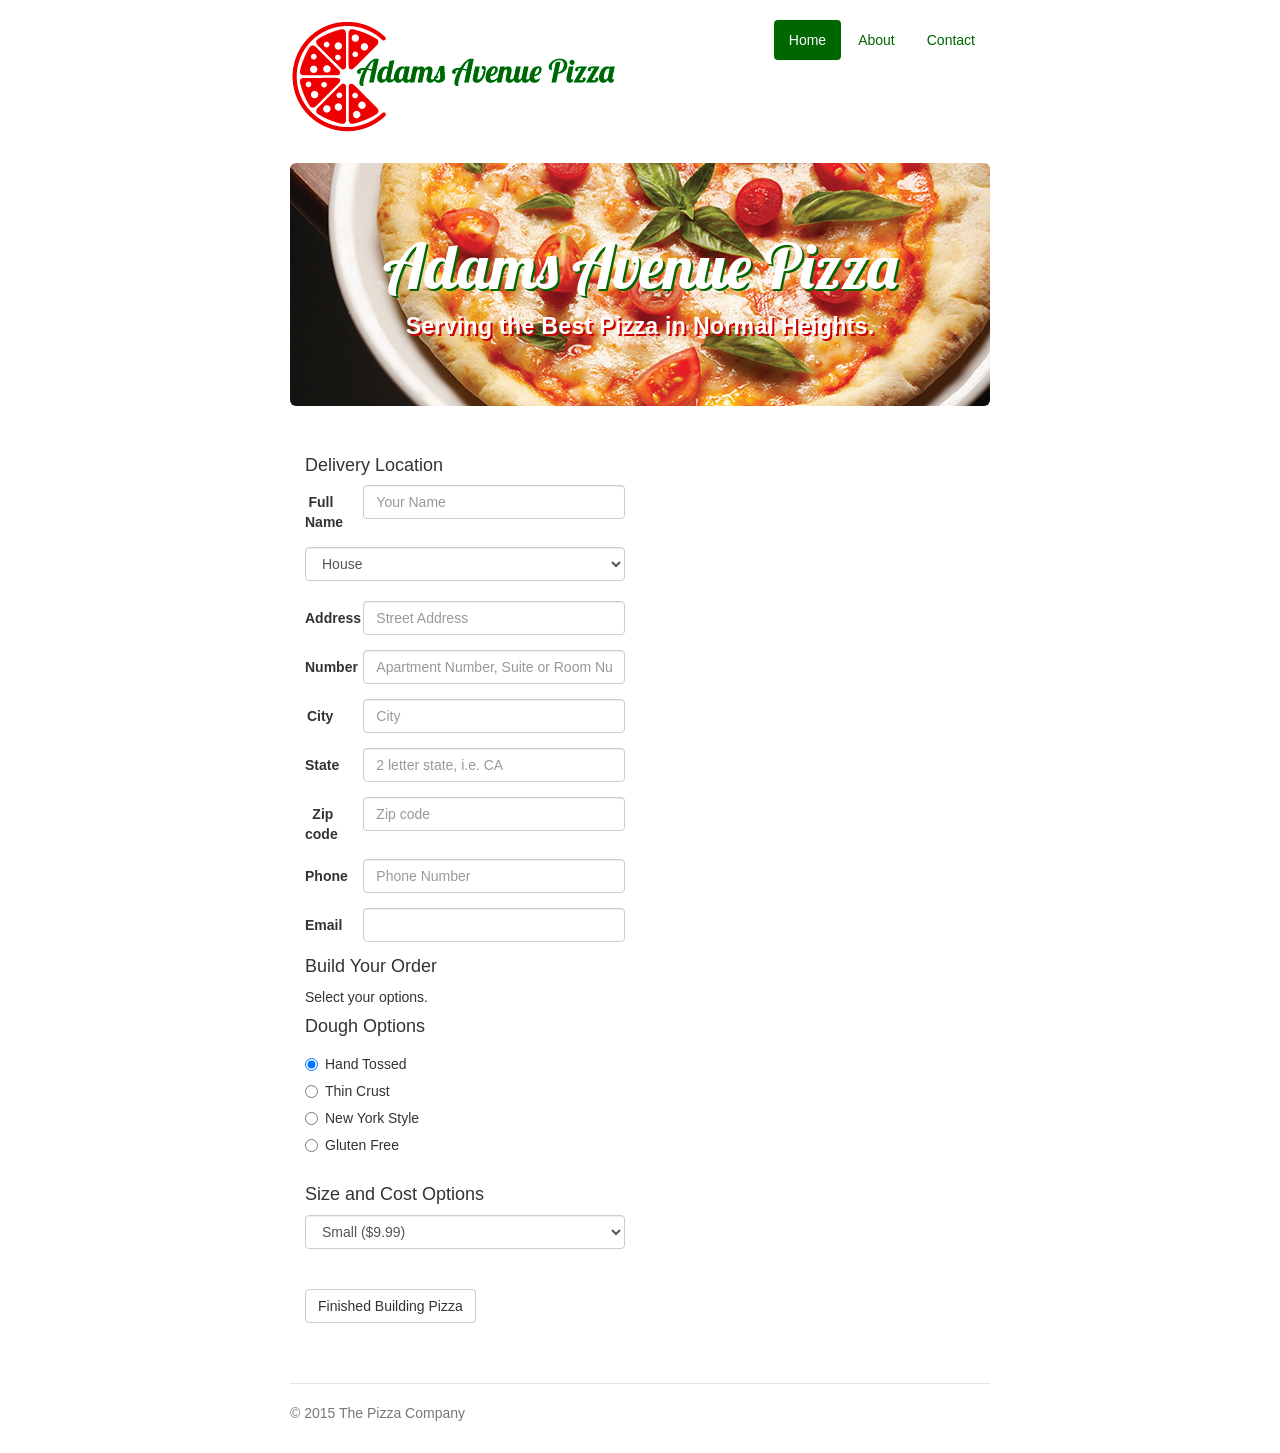
==== index.html @ f9f9bd65 "New repo for Assignment 6" ====
<!DOCTYPE html>
<html lang="en">
  <head>
    <meta charset="utf-8">
    <meta http-equiv="X-UA-Compatible" content="IE=edge">
    <meta name="viewport" content="width=device-width, initial-scale=1">
    <!-- The above 3 meta tags *must* come first in the head; any other head content must come *after* these tags -->
    <meta name="description" content="">
    <meta name="author" content="">
    <link rel="icon" href="favicon.ico">

    <title>Pizza Order Form</title>

    <!-- Bootstrap core CSS -->
    <link href="css/bootstrap.min.css" rel="stylesheet">

    <!-- Custom styles for this template -->
    <link href="css/jumbotron-narrow.css" rel="stylesheet">
    <link href="css/pizza.css" rel="stylesheet">
    
    <!-- Google Fonts -->
    <link href='https://fonts.googleapis.com/css?family=Lobster' rel='stylesheet' type='text/css'>
    
    <!-- Just for debugging purposes. Don't actually copy these 2 lines! -->
    <!--[if lt IE 9]><script src="../../assets/js/ie8-responsive-file-warning.js"></script><![endif]-->
<!--    <script src="assets/js/ie-emulation-modes-warning.js"></script>    -->

    <!-- HTML5 shim and Respond.js for IE8 support of HTML5 elements and media queries -->
    <!--[if lt IE 9]>
      <script src="https://oss.maxcdn.com/html5shiv/3.7.2/html5shiv.min.js"></script>
      <script src="https://oss.maxcdn.com/respond/1.4.2/respond.min.js"></script>
    <![endif]-->
  </head>

<body>
    <div class="container">
      <div class="header clearfix">
        <nav>
          <ul class="nav nav-pills pull-right">
            <li role="presentation" class="active"><a href="#">Home</a></li>
            <li role="presentation"><a href="#">About</a></li>
            <li role="presentation"><a href="#">Contact</a></li>
          </ul>
        </nav>
     <img src="images/AdamsAvenuePizza.png" alt="Adams Avenue Pizza logo">
      </div>

      <div class="jumbotron">
        <h1>Adams Avenue Pizza</h1>
        <p class="lead">Serving the Best Pizza in Normal Heights.</p>
      </div>
      
      <div class="row marketing">
        <div class="col-lg-6">
          <h4>Delivery Location</h4>
                 
<form id="pizza" class="form-horizontal" name="pizzaForm">
       
  <div class="form-group">
    <label for="name" class="col-sm-2 control-label">Full Name</label>
    <div class="col-sm-10">
      <input type="text" name="name" class="form-control" id="name" placeholder="Your Name">
    </div>
  </div>
      
<select id="location" name="form_select" class="form-control">
  <option value="house">House</option>
  <option value="apartment">Apartment</option>
  <option value="business">Business</option>
  <option value="campus">Campus</option>
  <option value="hotel">Hotel</option>
  <option value="dorm">Dorm</option>
  <option value="other">Other</option>
</select> 
  <br>
          
  <div id="otherlocation" style="display: none;" class="form-group">
    <label for="otherloc" class="col-sm-2 control-label">Other</label>
    <div class="col-sm-10">
      <input type="text" class="form-control" id="otherloc" placeholder="Other type of location">
    </div>
  </div>                    

  <div class="form-group">
    <label for="street" class="col-sm-2 control-label">Address</label>
    <div class="col-sm-10">
      <input type="text" name="street" class="form-control" id="street" placeholder="Street Address">
    </div>
  </div>
      
  <div class="form-group">
    <label for="number" class="col-sm-2 control-label">Number</label>
    <div class="col-sm-10">
      <input type="text" name="number" class="form-control" id="number" placeholder="Apartment Number, Suite or Room Number">
    </div>
  </div> 
       
  <div class="form-group">
    <label for="city" class="col-sm-2 control-label">City</label>
    <div class="col-sm-10">
      <input type="text" name="city" class="form-control" id="city" placeholder="City">
    </div>
  </div>                                                                                      
       
  <div class="form-group">
    <label for="state" class="col-sm-2 control-label">State</label>
    <div class="col-sm-10">
      <input type="text" class="form-control" id="state" placeholder="2 letter state, i.e. CA">
    </div>
  </div>
      
  <div class="form-group">
    <label for="zipcode" class="col-sm-2 control-label">Zip code</label>
    <div class="col-sm-10">
      <input type="text" class="form-control" id="zipcode" placeholder="Zip code">
    </div>
  </div>               
               
  <div class="form-group">
    <label for="phone" class="col-sm-2 control-label">Phone</label>
    <div class="col-sm-10">
      <input type="text" class="form-control" id="phone" placeholder="Phone Number">
    </div>
  </div>   
              
  <div class="form-group">
    <label for="email" class="col-sm-2 control-label">Email</label>
    <div class="col-sm-10">
      <input type="email" class="form-control" id="email">
    </div>
  </div> 
  
    <h4>Build Your Order</h4>
    <p>Select your options.</p>
    
<div id="totalPrice"></div>


<h4>Dough Options</h4>
<div class="radio">
  <label>
    <input type="radio" name="dough" id="handTossed" value="handTossed" checked>
    Hand Tossed
  </label>
</div>
<div class="radio">
  <label>
    <input type="radio" name="dough" id="thinCrust" value="thinCrust">
    Thin Crust
  </label>
</div>
<div class="radio">
  <label>
    <input type="radio" name="dough" id="newYork" value="newYork">
    New York Style
  </label>
     </div>
<div class="radio">
  <label>
    <input type="radio" name="dough" id="glutenFree" value="glutenFree">
    Gluten Free
  </label>  
  </div>
  <br> 
  
<h4>Size and Cost Options</h4>

<select id="sizeOptions" class="form-control"></select>
<br>

<div id="extras">
<h4>Cheese Options</h4>
<select id="cheese" class="form-control" name='cheese' onchange="calculateTotal()">
  <option value="light">Light: no charge</option>
  <option value="normal" selected>Normal: no charge</option>
  <option value="extra">Extra: +$2.99</option>
  <option value="double">Double: +$3.99</option>
</select>
<br>

<h4>Sauce Options</h4>
<select id="sauce" class="form-control" name='sauce' onchange="calculateTotal()">
  <option value="regularTom" selected>Regular Tomato: no charge</option>
  <option value="heartyTom">Hearty Tomato: +$.99</option>
  <option value="bbq">BBQ Sauce: +$1.99</option>
</select>
<br>
    
<h4>Topping Options</h4>
<p>Each topping is $.99 extra.</p>

<div id="toppings">

<div class="checkbox">
  <label>
    <input type="checkbox" id="pepperoni" name="topping" value="pepperoni" onclick="calculateTotal()" />
    Pepperoni
  </label>
</div>
<div class="checkbox">
  <label>
    <input type="checkbox" id="sausage" name="topping" value="sausage" onclick="calculateTotal()" />
    Sausage
  </label>
</div>
<div class="checkbox">
  <label>
    <input type="checkbox" id="ham" name="topping"  value="ham" onclick="calculateTotal()" />
    Ham
  </label>
</div>
<div class="checkbox">
  <label>
    <input type="checkbox" id="bacon" name="topping"  value="bacon" onclick="calculateTotal()" />
    Bacon
  </label>
</div>
<div class="checkbox">
  <label>
    <input type="checkbox" id="salami" name="topping"  value="salami" onclick="calculateTotal()" />
    Salami
  </label>
</div>
<div class="checkbox">
  <label>
    <input type="checkbox" id="peppers" name="topping" value="peppers" onclick="calculateTotal()" />
    Peppers
  </label>
</div>
<div class="checkbox">
  <label>
    <input type="checkbox" id="olives" name="topping" value="olives" onclick="calculateTotal()" />
    Olives
  </label>
</div>
<div class="checkbox">
  <label>
    <input type="checkbox" id="jalapenos" name="topping" value="jalapenos" onclick="calculateTotal()" />
    Jalapenos
  </label>
</div> 
<div class="checkbox">
  <label>
    <input type="checkbox" id="mushrooms" name="topping" value="mushrooms" onclick="calculateTotal()" />
    Mushrooms
  </label>
</div>        
<div class="checkbox">
  <label>
    <input type="checkbox" id="pineapple" name="topping" value="pineapple" onclick="calculateTotal()" />
    Pineapple
  </label>
</div>        
<div class="checkbox">
  <label>
    <input type="checkbox" id="onion" name="topping" value="onion" onclick="calculateTotal()" />
    Onion
  </label>
</div>
</div>  
<!--end toppings div-->

</div>
<!--end extras div-->
<br>       

<button id="finishedBuilding" type="button" class="btn btn-default">Finished Building Pizza</button>

 <br><br>
 
<div id="billingInfo"> 
<h4>Billing Information</h4>
<input type="checkbox" id="billing" name="same-info" value="same-info" onclick="copyLocationInfo()" /> Same as delivery information
<br><br>
       
 <div class="form-group">
    <label for="billingName" class="col-sm-2 control-label">Full Name</label>
    <div class="col-sm-10">
      <input type="text" name="billingName" class="form-control" id="billingName" placeholder="Your Name">
    </div>
  </div>      
       
<div class="form-group">
    <label for="billingStreet" class="col-sm-2 control-label">Address</label>
    <div class="col-sm-10">
      <input type="text" class="form-control" id="billingStreet" placeholder="Street Address">
    </div>
  </div>
      
  <div class="form-group">
    <label for="billingNumber" class="col-sm-2 control-label">Number</label>
    <div class="col-sm-10">
      <input type="text" class="form-control" id="billingNumber" placeholder="Apartment Number, Suite or Room Number">
    </div>
  </div> 
       
  <div class="form-group">
    <label for="billingCity" class="col-sm-2 control-label">City</label>
    <div class="col-sm-10">
      <input type="text" class="form-control" id="billingCity" placeholder="City">
    </div>
  </div>                                                                                      
       
  <div class="form-group">
    <label for="billingState" class="col-sm-2 control-label">State</label>
    <div class="col-sm-10">
      <input type="text" class="form-control" id="billingState" placeholder="2 letter state, i.e. CA">
    </div>
  </div>
      
  <div class="form-group">
    <label for="billingZip" class="col-sm-2 control-label">Zip code</label>
    <div class="col-sm-10">
      <input type="text" class="form-control" id="billingZip" placeholder="Zip code">
    </div>
  </div>               
		
<h4>Card details</h4>
  <div class="form-group">
    <label for="cardnumber" class="col-sm-2 control-label">CC No.</label>
    <div class="col-sm-10">
      <input type="text" class="form-control" id="cardNumber" placeholder="Credit Card Number">
    </div>
    <div id="invalidCard">
    </div>
    <div id="cardVendor"></div>
    
  </div>  
  <br><br>		
		
  <div class="form-group">
    <label for="cvc" class="col-sm-2 control-label">CVC Code</label>
    <div class="col-sm-10">
      <input type="text" class="form-control" id="cvc" placeholder="CVC Code">
    </div>
  </div> 
<br><br>         
  		
<h4>Expiration Date</h4>

<select class="form-control" name="month" id="month" size="1">
    <option value="01">January</option>
    <option value="02">February</option>
    <option value="03">March</option>
    <option value="04">April</option>
    <option value="05">May</option>
    <option value="06">June</option>
    <option value="07">July</option>
    <option value="08">August</option>
    <option value="09">September</option>
    <option value="10">October</option>
    <option value="11">November</option>
    <option value="12">December</option>
</select>
<br>

<select class="form-control" name="day" id="day" size="1">
    <option value="01">1</option>
    <option value="02">2</option>
    <option value="03">3</option>
    <option value="04">4</option>
    <option value="05">5</option>
    <option value="06">6</option>
    <option value="07">7</option>
    <option value="08">8</option>
    <option value="09">9</option>
    <option value="10">10</option>
    <option value="11">11</option>
    <option value="12">12</option>
    <option value="13">13</option>
    <option value="14">14</option>
    <option value="15">15</option>
    <option value="16">16</option>
    <option value="17">17</option>
    <option value="18">18</option>
    <option value="19">19</option>
    <option value="20">20</option>
    <option value="21">21</option>
    <option value="22">22</option>
    <option value="23">23</option>
    <option value="24">24</option>    
    <option value="25">25</option>
    <option value="26">26</option>
    <option value="27">27</option>
    <option value="28">28</option>
    <option value="29">29</option>
    <option value="30">30</option>
    <option value="31">31</option>     
</select>
<br>

<select class="form-control" name="year" id="year" size="1">
  <option value="2013">2013</option>
  <option value="2014">2014</option>
  <option value="2015">2015</option>
  <option value="2016">2016</option>
  <option value="2017">2017</option>
  <option value="2018">2018</option>
  <option value="2019">2019</option>
  <option value="2020">2020</option>
  <option value="2021">2021</option>
  <option value="2022">2022</option> 
  <option value="2023">2023</option>
  <option value="2024">2024</option>   
  </select>
  <br>	
  
<button id="placeOrder" type="button" class="btn btn-default">Place Order</button>

</div> 
<!--end of billing info div   -->
          
</form> 

</div> <!--end "col-lg-6"-->

</div> <!--end row marketing-->
      
      <footer class="footer">
        <p>&copy; 2015 The Pizza Company</p>
      </footer>

    </div> <!-- /container -->

    <!-- IE10 viewport hack for Surface/desktop Windows 8 bug -->
    <script src="assets/js/ie10-viewport-bug-workaround.js"></script>
    
    <!-- JavaScript for Pizza -->
    <script src="js/pizza.js"></script>
    
  </body>
</html>
---- css/jumbotron-narrow.css ----
/* Space out content a bit */
body {
  padding-top: 20px;
  padding-bottom: 20px;
}

/* Everything but the jumbotron gets side spacing for mobile first views */
.header,
.marketing,
.footer {
  padding-right: 15px;
  padding-left: 15px;
}

/* Custom page header */
.header {
/*  padding-bottom: 20px;*/
/*  border-bottom: 1px solid #e5e5e5;*/
}
/* Make the masthead heading the same height as the navigation */
.header h3 {
  margin-top: 0;
  margin-bottom: 0;
  line-height: 40px;
}

/* Custom page footer */
.footer {
  padding-top: 19px;
  color: #777;
  border-top: 1px solid #e5e5e5;
}

/* Customize container */
@media (min-width: 768px) {
  .container {
    max-width: 730px;
  }
}
.container-narrow > hr {
  margin: 30px 0;
}

/* Main marketing message and sign up button */
.jumbotron {
  text-align: center;
  border-bottom: 1px solid #e5e5e5;
}
.jumbotron .btn {
  padding: 14px 24px;
  font-size: 21px;
}

/* Supporting marketing content */
.marketing {
  margin: 40px 0;
}
.marketing p + h4 {
  margin-top: 28px;
}

/* Responsive: Portrait tablets and up */
@media screen and (min-width: 768px) {
  /* Remove the padding we set earlier */
  .header,
  .marketing,
  .footer {
    padding-right: 0;
    padding-left: 0;
  }
  /* Space out the masthead */
  .header {
    margin-bottom: 30px;
  }
  /* Remove the bottom border on the jumbotron for visual effect */
  .jumbotron {
    border-bottom: 0;
  }
}
---- css/pizza.css ----
.hideme { 
    display: none;
}

.showme { 
    display: block;
}

.jumbotron {
    background-image: url("../images/pizza_glutenfree700-300.jpg");
    background-color: #cccccc;
}

#totalPrice {
    background-color: aquamarine;
    padding: 10px;
}

div.jumbotron h1 {
    font-family: 'Lobster', cursive;
    color: #FFFFFF;
    text-shadow: 2px 2px #006600;
}

.jumbotron p {
    color: #FFFFFF;
    font-size: 1.65em;
    letter-spacing: .0125em;
    font-weight: 700;
    text-shadow: 2px 2px #CC0000;
}

.nav-pills>li.active>a, .nav-pills>li.active>a:focus, .nav-pills>li.active>a:hover {
 background-color: #006600;   
}

a {
   color: #006600; 
}

a:hover {
   color:#CC0000; 
}

.extras {
    display: none;
}

.hideBilling {
    display: none;
}

#invalidCard p {
    color: red;
}
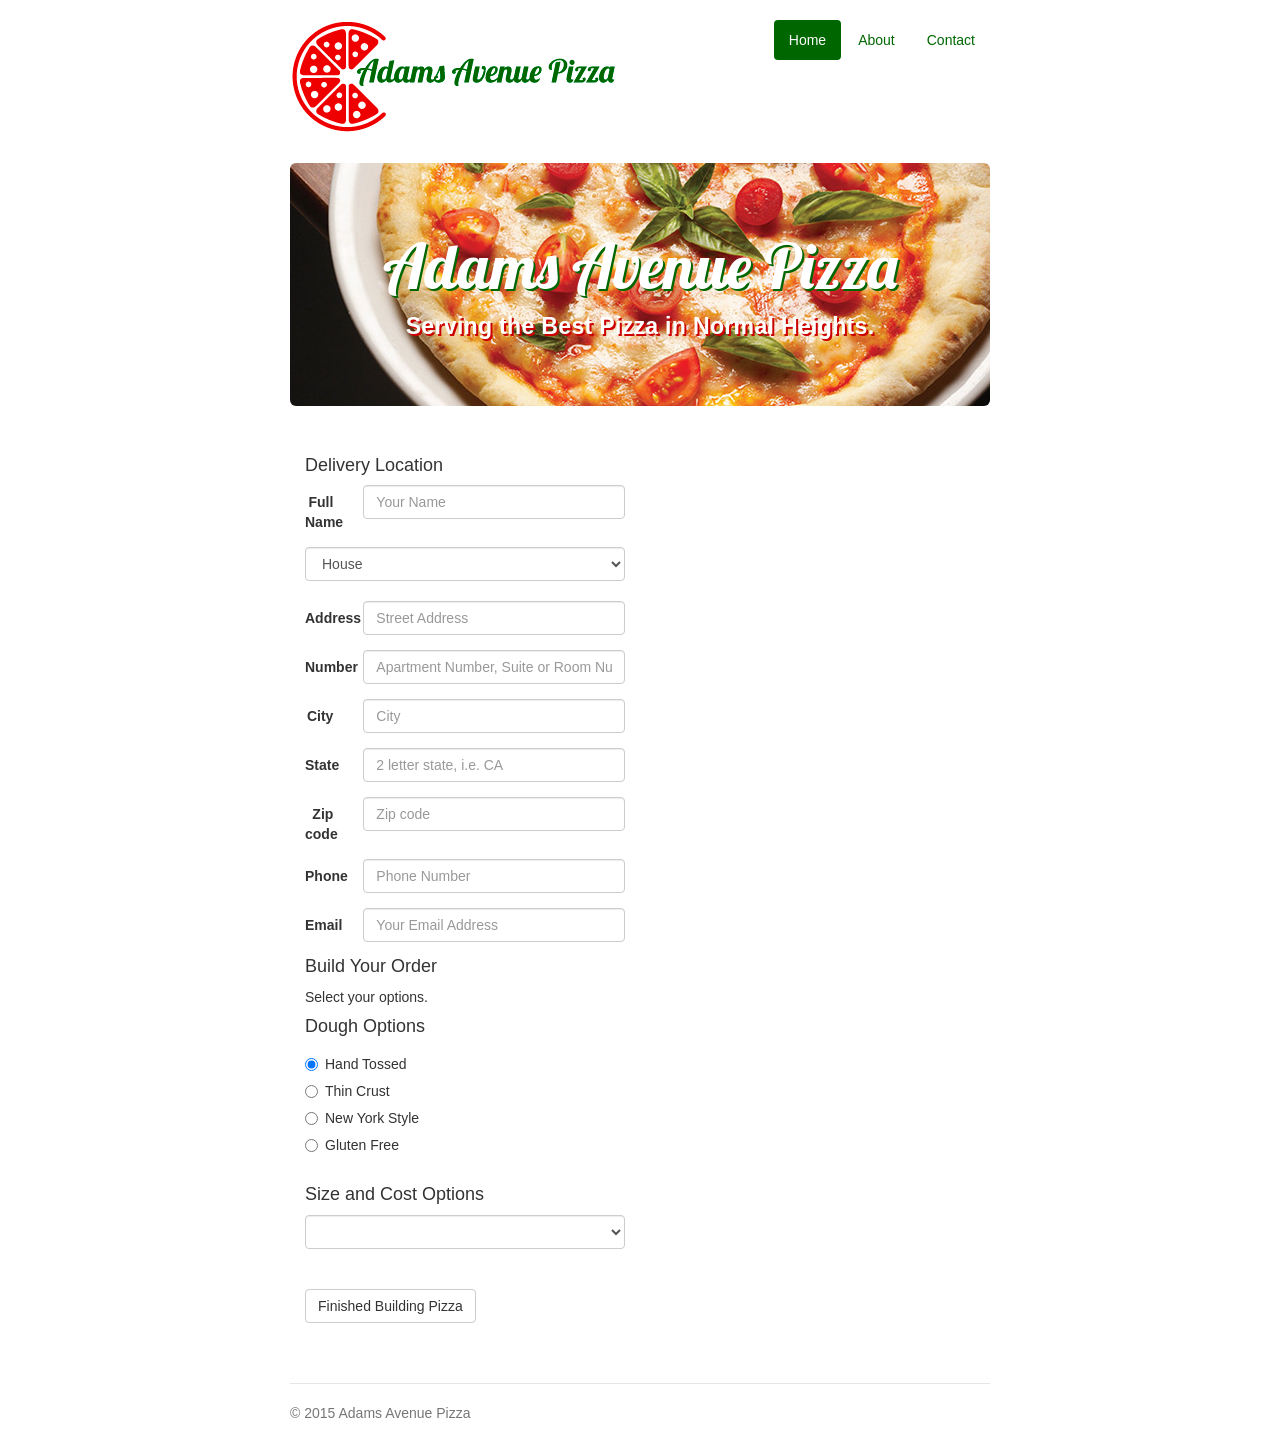
==== commit f6e41869: "Updated html and js- getting very close" ====
--- a/index.html
+++ b/index.html
@@ -126,7 +126,7 @@
   <div class="form-group">
     <label for="email" class="col-sm-2 control-label">Email</label>
     <div class="col-sm-10">
-      <input type="email" class="form-control" id="email">
+      <input type="email" class="form-control" id="email" placeholder="Your Email Address">
     </div>
   </div> 
   
@@ -170,19 +170,19 @@
 
 <div id="extras">
 <h4>Cheese Options</h4>
-<select id="cheese" class="form-control" name='cheese' onchange="calculateTotal()">
+<select id="cheese" class="form-control" name='cheese'>
   <option value="light">Light: no charge</option>
   <option value="normal" selected>Normal: no charge</option>
-  <option value="extra">Extra: +$2.99</option>
-  <option value="double">Double: +$3.99</option>
+  <option value="extra">Extra: + $2.99</option>
+  <option value="double">Double: + $3.99</option>
 </select>
 <br>
 
 <h4>Sauce Options</h4>
-<select id="sauce" class="form-control" name='sauce' onchange="calculateTotal()">
+<select id="sauce" class="form-control" name='sauce'>
   <option value="regularTom" selected>Regular Tomato: no charge</option>
-  <option value="heartyTom">Hearty Tomato: +$.99</option>
-  <option value="bbq">BBQ Sauce: +$1.99</option>
+  <option value="heartyTom">Hearty Tomato: + $.99</option>
+  <option value="bbq">BBQ Sauce: + $1.99</option>
 </select>
 <br>
     
@@ -193,67 +193,67 @@
 
 <div class="checkbox">
   <label>
-    <input type="checkbox" id="pepperoni" name="topping" value="pepperoni" onclick="calculateTotal()" />
+    <input type="checkbox" id="pepperoni" name="topping" value="pepperoni">
     Pepperoni
   </label>
 </div>
 <div class="checkbox">
   <label>
-    <input type="checkbox" id="sausage" name="topping" value="sausage" onclick="calculateTotal()" />
+    <input type="checkbox" id="sausage" name="topping" value="sausage">
     Sausage
   </label>
 </div>
 <div class="checkbox">
   <label>
-    <input type="checkbox" id="ham" name="topping"  value="ham" onclick="calculateTotal()" />
+    <input type="checkbox" id="ham" name="topping"  value="ham">
     Ham
   </label>
 </div>
 <div class="checkbox">
   <label>
-    <input type="checkbox" id="bacon" name="topping"  value="bacon" onclick="calculateTotal()" />
+    <input type="checkbox" id="bacon" name="topping"  value="bacon">
     Bacon
   </label>
 </div>
 <div class="checkbox">
   <label>
-    <input type="checkbox" id="salami" name="topping"  value="salami" onclick="calculateTotal()" />
+    <input type="checkbox" id="salami" name="topping"  value="salami">
     Salami
   </label>
 </div>
 <div class="checkbox">
   <label>
-    <input type="checkbox" id="peppers" name="topping" value="peppers" onclick="calculateTotal()" />
+    <input type="checkbox" id="peppers" name="topping" value="peppers">
     Peppers
   </label>
 </div>
 <div class="checkbox">
   <label>
-    <input type="checkbox" id="olives" name="topping" value="olives" onclick="calculateTotal()" />
+    <input type="checkbox" id="olives" name="topping" value="olives">
     Olives
   </label>
 </div>
 <div class="checkbox">
   <label>
-    <input type="checkbox" id="jalapenos" name="topping" value="jalapenos" onclick="calculateTotal()" />
+    <input type="checkbox" id="jalapenos" name="topping" value="jalapenos">
     Jalapenos
   </label>
 </div> 
 <div class="checkbox">
   <label>
-    <input type="checkbox" id="mushrooms" name="topping" value="mushrooms" onclick="calculateTotal()" />
+    <input type="checkbox" id="mushrooms" name="topping" value="mushrooms">
     Mushrooms
   </label>
 </div>        
 <div class="checkbox">
   <label>
-    <input type="checkbox" id="pineapple" name="topping" value="pineapple" onclick="calculateTotal()" />
+    <input type="checkbox" id="pineapple" name="topping" value="pineapple">
     Pineapple
   </label>
 </div>        
 <div class="checkbox">
   <label>
-    <input type="checkbox" id="onion" name="topping" value="onion" onclick="calculateTotal()" />
+    <input type="checkbox" id="onion" name="topping" value="onion">
     Onion
   </label>
 </div>
@@ -337,6 +337,22 @@
 <br><br>         
   		
 <h4>Expiration Date</h4>
+
+<select class="form-control" name="year" id="year" size="1">
+  <option value="2013">2013</option>
+  <option value="2014">2014</option>
+  <option value="2015">2015</option>
+  <option value="2016">2016</option>
+  <option value="2017">2017</option>
+  <option value="2018">2018</option>
+  <option value="2019">2019</option>
+  <option value="2020">2020</option>
+  <option value="2021">2021</option>
+  <option value="2022">2022</option> 
+  <option value="2023">2023</option>
+  <option value="2024">2024</option>   
+  </select>
+  <br>	
 
 <select class="form-control" name="month" id="month" size="1">
     <option value="01">January</option>
@@ -389,22 +405,6 @@
 </select>
 <br>
 
-<select class="form-control" name="year" id="year" size="1">
-  <option value="2013">2013</option>
-  <option value="2014">2014</option>
-  <option value="2015">2015</option>
-  <option value="2016">2016</option>
-  <option value="2017">2017</option>
-  <option value="2018">2018</option>
-  <option value="2019">2019</option>
-  <option value="2020">2020</option>
-  <option value="2021">2021</option>
-  <option value="2022">2022</option> 
-  <option value="2023">2023</option>
-  <option value="2024">2024</option>   
-  </select>
-  <br>	
-  
 <button id="placeOrder" type="button" class="btn btn-default">Place Order</button>
 
 </div> 
@@ -417,7 +417,7 @@
 </div> <!--end row marketing-->
       
       <footer class="footer">
-        <p>&copy; 2015 The Pizza Company</p>
+        <p>&copy; 2015 Adams Avenue Pizza</p>
       </footer>
 
     </div> <!-- /container -->
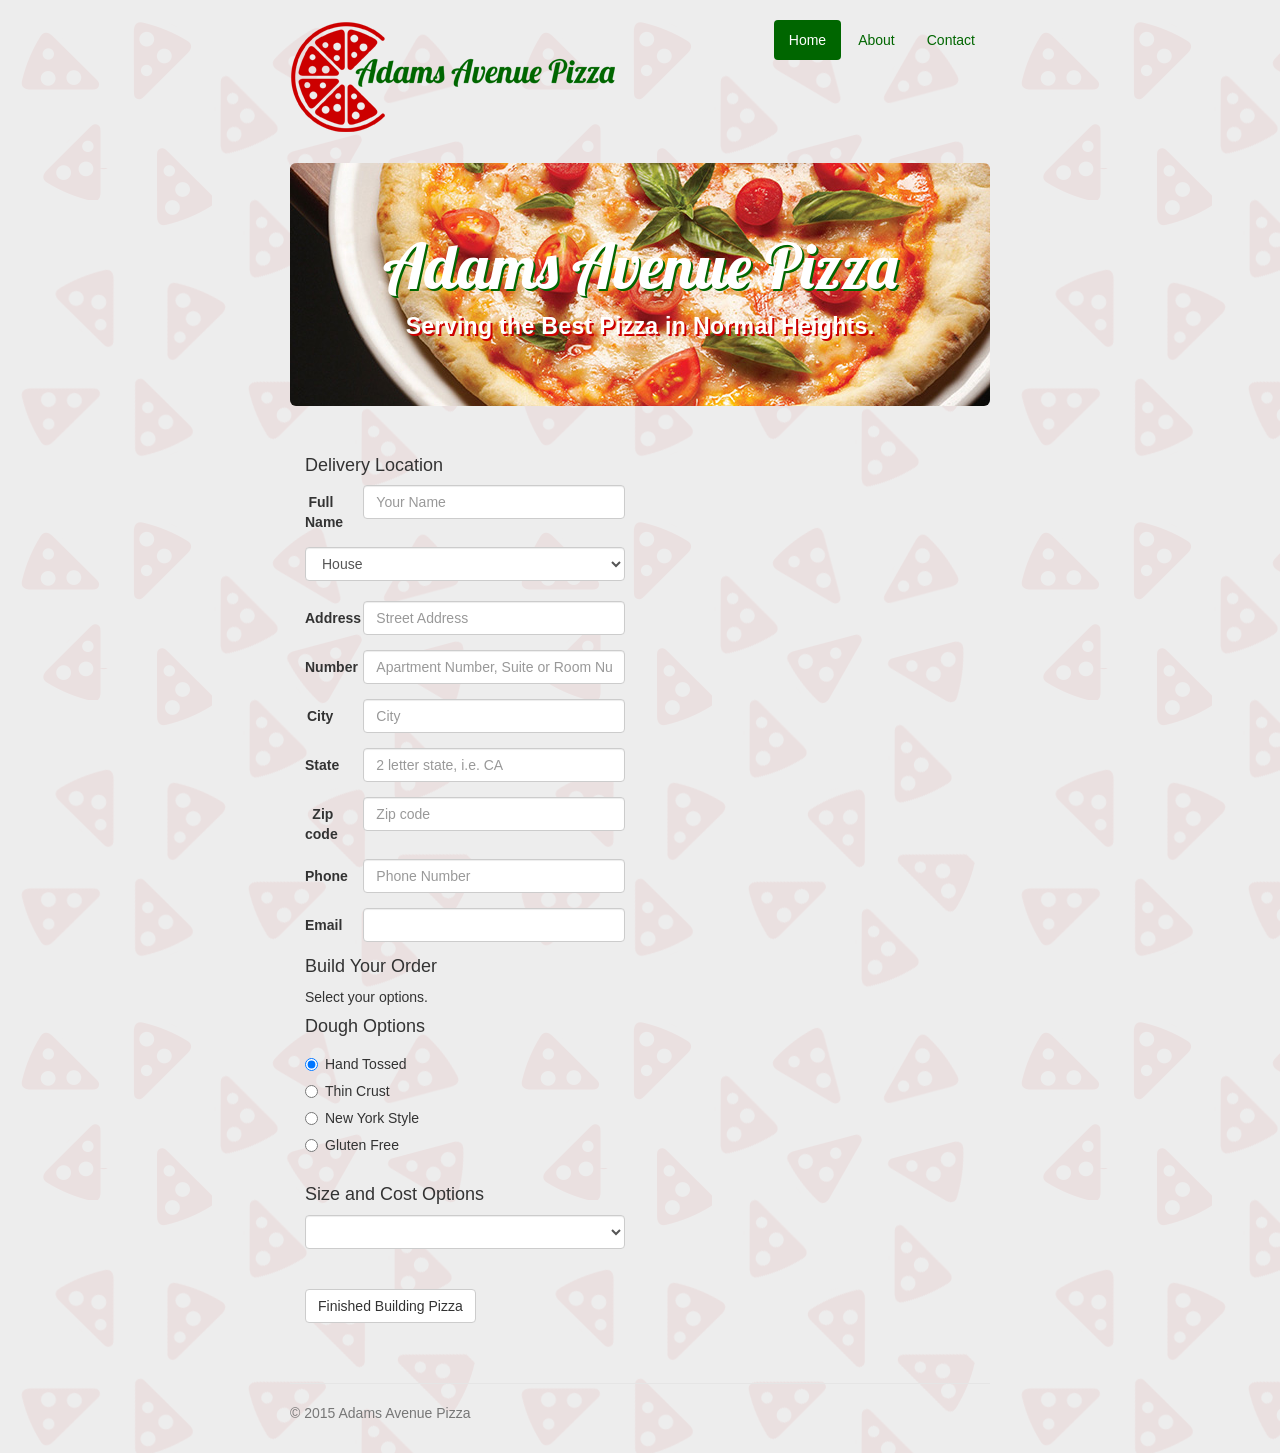
==== commit cb220469: "Files as of Wednesday PM" ====
--- a/index.html
+++ b/index.html
@@ -19,9 +19,9 @@
     <link href="css/pizza.css" rel="stylesheet">
     
     <!-- Google Fonts -->
-    <link href='https://fonts.googleapis.com/css?family=Lobster' rel='stylesheet' type='text/css'>
-    
-    <!-- Just for debugging purposes. Don't actually copy these 2 lines! -->
+    <link href="https://fonts.googleapis.com/css?family=Lobster" rel="stylesheet" type="text/css">
+    
+    <!-- Just for debugging purposes. Don"t actually copy these 2 lines! -->
     <!--[if lt IE 9]><script src="../../assets/js/ie8-responsive-file-warning.js"></script><![endif]-->
 <!--    <script src="assets/js/ie-emulation-modes-warning.js"></script>    -->
 
@@ -126,7 +126,7 @@
   <div class="form-group">
     <label for="email" class="col-sm-2 control-label">Email</label>
     <div class="col-sm-10">
-      <input type="email" class="form-control" id="email" placeholder="Your Email Address">
+      <input type="email" class="form-control" id="email">
     </div>
   </div> 
   
@@ -170,7 +170,7 @@
 
 <div id="extras">
 <h4>Cheese Options</h4>
-<select id="cheese" class="form-control" name='cheese'>
+<select id="cheese" class="form-control" name="cheese" onchange="calculateTotal()">
   <option value="light">Light: no charge</option>
   <option value="normal" selected>Normal: no charge</option>
   <option value="extra">Extra: + $2.99</option>
@@ -179,7 +179,7 @@
 <br>
 
 <h4>Sauce Options</h4>
-<select id="sauce" class="form-control" name='sauce'>
+<select id="sauce" class="form-control" name="sauce" onchange="calculateTotal()">
   <option value="regularTom" selected>Regular Tomato: no charge</option>
   <option value="heartyTom">Hearty Tomato: + $.99</option>
   <option value="bbq">BBQ Sauce: + $1.99</option>
@@ -193,67 +193,67 @@
 
 <div class="checkbox">
   <label>
-    <input type="checkbox" id="pepperoni" name="topping" value="pepperoni">
+    <input type="checkbox" id="pepperoni" name="topping" value="pepperoni" onclick="calculateTotal()" />
     Pepperoni
   </label>
 </div>
 <div class="checkbox">
   <label>
-    <input type="checkbox" id="sausage" name="topping" value="sausage">
+    <input type="checkbox" id="sausage" name="topping" value="sausage" onclick="calculateTotal()" />
     Sausage
   </label>
 </div>
 <div class="checkbox">
   <label>
-    <input type="checkbox" id="ham" name="topping"  value="ham">
+    <input type="checkbox" id="ham" name="topping"  value="ham" onclick="calculateTotal()" />
     Ham
   </label>
 </div>
 <div class="checkbox">
   <label>
-    <input type="checkbox" id="bacon" name="topping"  value="bacon">
+    <input type="checkbox" id="bacon" name="topping"  value="bacon" onclick="calculateTotal()" />
     Bacon
   </label>
 </div>
 <div class="checkbox">
   <label>
-    <input type="checkbox" id="salami" name="topping"  value="salami">
+    <input type="checkbox" id="salami" name="topping"  value="salami" onclick="calculateTotal()" />
     Salami
   </label>
 </div>
 <div class="checkbox">
   <label>
-    <input type="checkbox" id="peppers" name="topping" value="peppers">
+    <input type="checkbox" id="peppers" name="topping" value="peppers" onclick="calculateTotal()" />
     Peppers
   </label>
 </div>
 <div class="checkbox">
   <label>
-    <input type="checkbox" id="olives" name="topping" value="olives">
+    <input type="checkbox" id="olives" name="topping" value="olives" onclick="calculateTotal()" />
     Olives
   </label>
 </div>
 <div class="checkbox">
   <label>
-    <input type="checkbox" id="jalapenos" name="topping" value="jalapenos">
+    <input type="checkbox" id="jalapenos" name="topping" value="jalapenos" onclick="calculateTotal()" />
     Jalapenos
   </label>
 </div> 
 <div class="checkbox">
   <label>
-    <input type="checkbox" id="mushrooms" name="topping" value="mushrooms">
+    <input type="checkbox" id="mushrooms" name="topping" value="mushrooms" onclick="calculateTotal()" />
     Mushrooms
   </label>
 </div>        
 <div class="checkbox">
   <label>
-    <input type="checkbox" id="pineapple" name="topping" value="pineapple">
+    <input type="checkbox" id="pineapple" name="topping" value="pineapple" onclick="calculateTotal()" />
     Pineapple
   </label>
 </div>        
 <div class="checkbox">
   <label>
-    <input type="checkbox" id="onion" name="topping" value="onion">
+    <input type="checkbox" id="onion" name="topping" value="onion" onclick="calculateTotal()" />
     Onion
   </label>
 </div>
@@ -337,22 +337,6 @@
 <br><br>         
   		
 <h4>Expiration Date</h4>
-
-<select class="form-control" name="year" id="year" size="1">
-  <option value="2013">2013</option>
-  <option value="2014">2014</option>
-  <option value="2015">2015</option>
-  <option value="2016">2016</option>
-  <option value="2017">2017</option>
-  <option value="2018">2018</option>
-  <option value="2019">2019</option>
-  <option value="2020">2020</option>
-  <option value="2021">2021</option>
-  <option value="2022">2022</option> 
-  <option value="2023">2023</option>
-  <option value="2024">2024</option>   
-  </select>
-  <br>	
 
 <select class="form-control" name="month" id="month" size="1">
     <option value="01">January</option>
@@ -405,6 +389,22 @@
 </select>
 <br>
 
+<select class="form-control" name="year" id="year" size="1">
+  <option value="2013">2013</option>
+  <option value="2014">2014</option>
+  <option value="2015">2015</option>
+  <option value="2016">2016</option>
+  <option value="2017">2017</option>
+  <option value="2018">2018</option>
+  <option value="2019">2019</option>
+  <option value="2020">2020</option>
+  <option value="2021">2021</option>
+  <option value="2022">2022</option> 
+  <option value="2023">2023</option>
+  <option value="2024">2024</option>   
+  </select>
+  <br>	
+  
 <button id="placeOrder" type="button" class="btn btn-default">Place Order</button>
 
 </div> 
--- a/css/pizza.css
+++ b/css/pizza.css
@@ -52,4 +52,9 @@
 
 #invalidCard p {
     color: red;
+}
+
+body {
+    background-image: url("../images/za-bkgrd.png");
+    background-color: #ededed;
 }
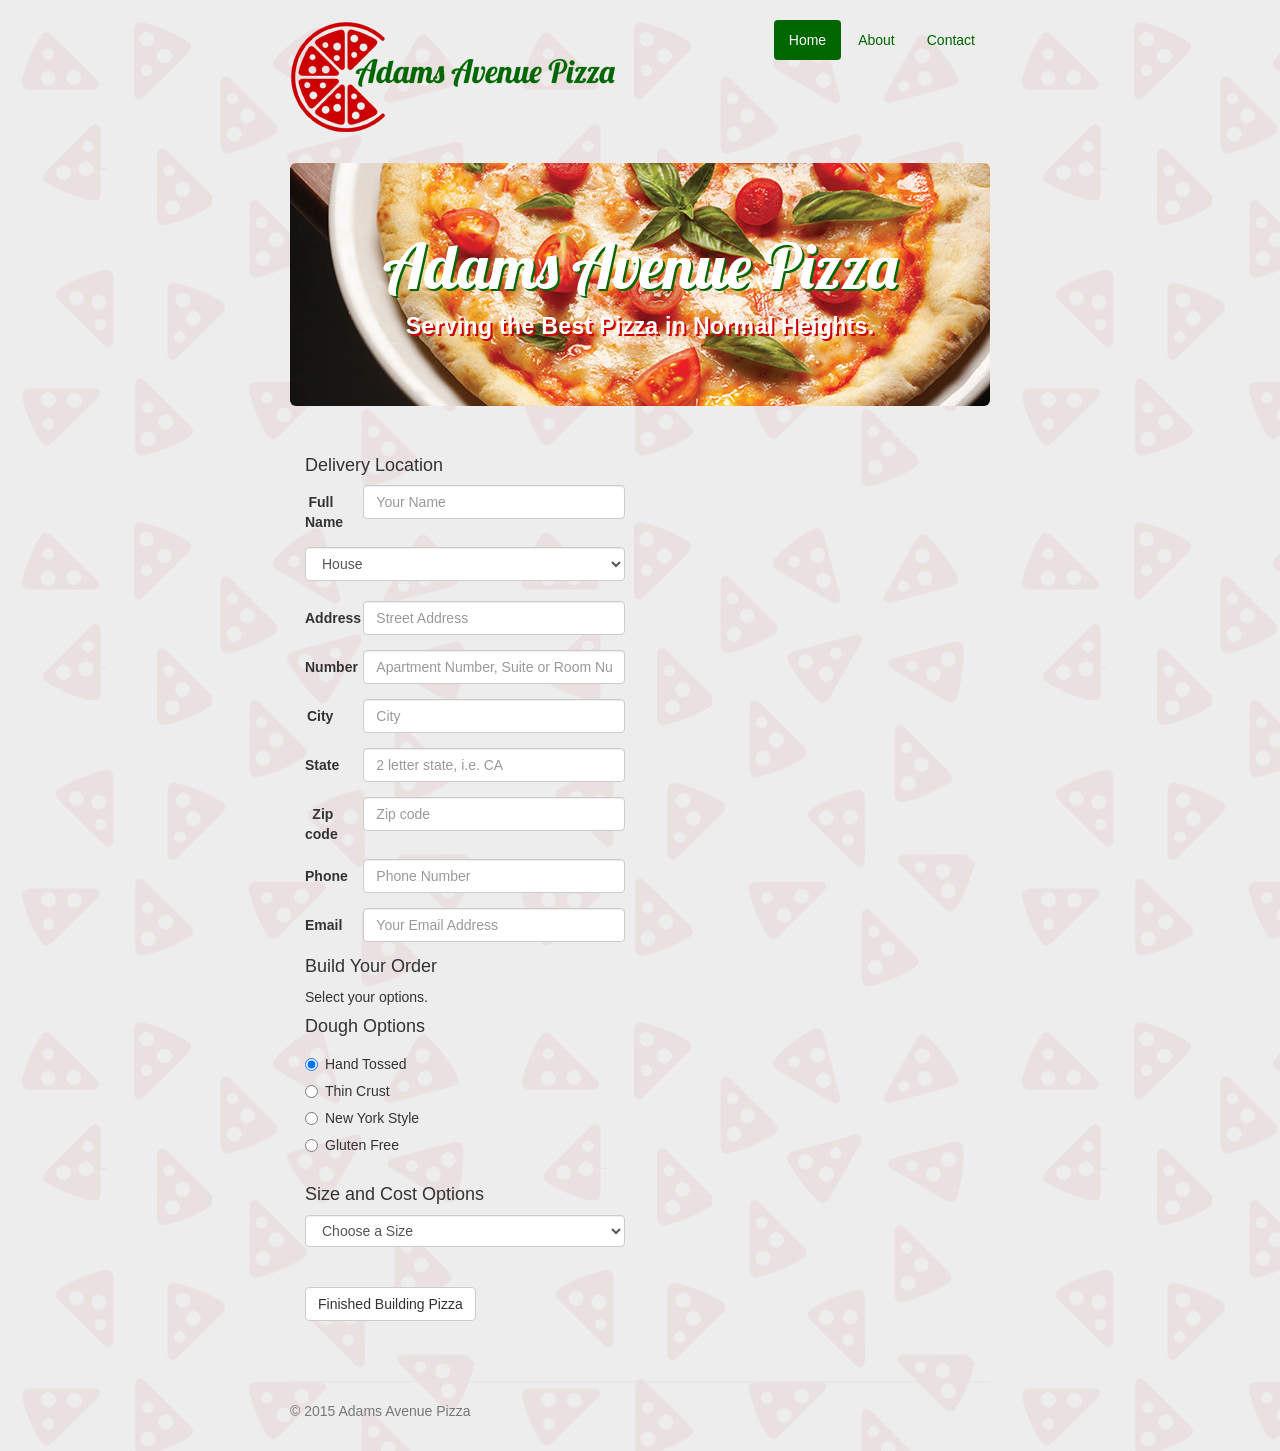
==== commit 633fea53: "Latest versions of html css and js Thursday afternoon" ====
--- a/index.html
+++ b/index.html
@@ -126,7 +126,7 @@
   <div class="form-group">
     <label for="email" class="col-sm-2 control-label">Email</label>
     <div class="col-sm-10">
-      <input type="email" class="form-control" id="email">
+      <input type="email" class="form-control" id="email" placeholder="Your Email Address">
     </div>
   </div> 
   
@@ -135,7 +135,6 @@
     
 <div id="totalPrice"></div>
 
-
 <h4>Dough Options</h4>
 <div class="radio">
   <label>
@@ -165,12 +164,19 @@
   
 <h4>Size and Cost Options</h4>
 
-<select id="sizeOptions" class="form-control"></select>
+<select id="theCrust" class="form-control" name="theCrust" size="1">
+<option value="0">Choose a Size</option>
+<option value="9.99">Small ($9.99)</option>
+<option value="12.99">Medium ($12.99)</option>
+<option value="14.99">Large ($14.99)</option>
+</select>
+
+<!--<select id="sizeOptions" class="form-control"></select>-->
 <br>
 
 <div id="extras">
 <h4>Cheese Options</h4>
-<select id="cheese" class="form-control" name="cheese" onchange="calculateTotal()">
+<select id="cheese" class="form-control" name="cheese">
   <option value="light">Light: no charge</option>
   <option value="normal" selected>Normal: no charge</option>
   <option value="extra">Extra: + $2.99</option>
@@ -179,7 +185,7 @@
 <br>
 
 <h4>Sauce Options</h4>
-<select id="sauce" class="form-control" name="sauce" onchange="calculateTotal()">
+<select id="sauce" class="form-control" name="sauce">
   <option value="regularTom" selected>Regular Tomato: no charge</option>
   <option value="heartyTom">Hearty Tomato: + $.99</option>
   <option value="bbq">BBQ Sauce: + $1.99</option>
@@ -193,67 +199,67 @@
 
 <div class="checkbox">
   <label>
-    <input type="checkbox" id="pepperoni" name="topping" value="pepperoni" onclick="calculateTotal()" />
+    <input type="checkbox" id="pepperoni" name="topping" value="pepperoni">
     Pepperoni
   </label>
 </div>
 <div class="checkbox">
   <label>
-    <input type="checkbox" id="sausage" name="topping" value="sausage" onclick="calculateTotal()" />
+    <input type="checkbox" id="sausage" name="topping" value="sausage">
     Sausage
   </label>
 </div>
 <div class="checkbox">
   <label>
-    <input type="checkbox" id="ham" name="topping"  value="ham" onclick="calculateTotal()" />
+    <input type="checkbox" id="ham" name="topping"  value="ham">
     Ham
   </label>
 </div>
 <div class="checkbox">
   <label>
-    <input type="checkbox" id="bacon" name="topping"  value="bacon" onclick="calculateTotal()" />
+    <input type="checkbox" id="bacon" name="topping"  value="bacon">
     Bacon
   </label>
 </div>
 <div class="checkbox">
   <label>
-    <input type="checkbox" id="salami" name="topping"  value="salami" onclick="calculateTotal()" />
+    <input type="checkbox" id="salami" name="topping"  value="salami">
     Salami
   </label>
 </div>
 <div class="checkbox">
   <label>
-    <input type="checkbox" id="peppers" name="topping" value="peppers" onclick="calculateTotal()" />
+    <input type="checkbox" id="peppers" name="topping" value="peppers"/>
     Peppers
   </label>
 </div>
 <div class="checkbox">
   <label>
-    <input type="checkbox" id="olives" name="topping" value="olives" onclick="calculateTotal()" />
+    <input type="checkbox" id="olives" name="topping" value="olives">
     Olives
   </label>
 </div>
 <div class="checkbox">
   <label>
-    <input type="checkbox" id="jalapenos" name="topping" value="jalapenos" onclick="calculateTotal()" />
+    <input type="checkbox" id="jalapenos" name="topping" value="jalapenos">
     Jalapenos
   </label>
 </div> 
 <div class="checkbox">
   <label>
-    <input type="checkbox" id="mushrooms" name="topping" value="mushrooms" onclick="calculateTotal()" />
+    <input type="checkbox" id="mushrooms" name="topping" value="mushrooms">
     Mushrooms
   </label>
 </div>        
 <div class="checkbox">
   <label>
-    <input type="checkbox" id="pineapple" name="topping" value="pineapple" onclick="calculateTotal()" />
+    <input type="checkbox" id="pineapple" name="topping" value="pineapple">
     Pineapple
   </label>
 </div>        
 <div class="checkbox">
   <label>
-    <input type="checkbox" id="onion" name="topping" value="onion" onclick="calculateTotal()" />
+    <input type="checkbox" id="onion" name="topping" value="onion">
     Onion
   </label>
 </div>
@@ -270,7 +276,7 @@
  
 <div id="billingInfo"> 
 <h4>Billing Information</h4>
-<input type="checkbox" id="billing" name="same-info" value="same-info" onclick="copyLocationInfo()" /> Same as delivery information
+<input type="checkbox" id="billing" name="same-info" value="same-info"> Same as delivery information
 <br><br>
        
  <div class="form-group">
@@ -317,7 +323,7 @@
 		
 <h4>Card details</h4>
   <div class="form-group">
-    <label for="cardnumber" class="col-sm-2 control-label">CC No.</label>
+    <label for="cardNumber" class="col-sm-2 control-label">CC No.</label>
     <div class="col-sm-10">
       <input type="text" class="form-control" id="cardNumber" placeholder="Credit Card Number">
     </div>
--- a/css/pizza.css
+++ b/css/pizza.css
@@ -12,7 +12,9 @@
 }
 
 #totalPrice {
-    background-color: aquamarine;
+    width: 50%;
+    color: #FFFFFF;
+    background-color: #CC0000;
     padding: 10px;
 }
 
